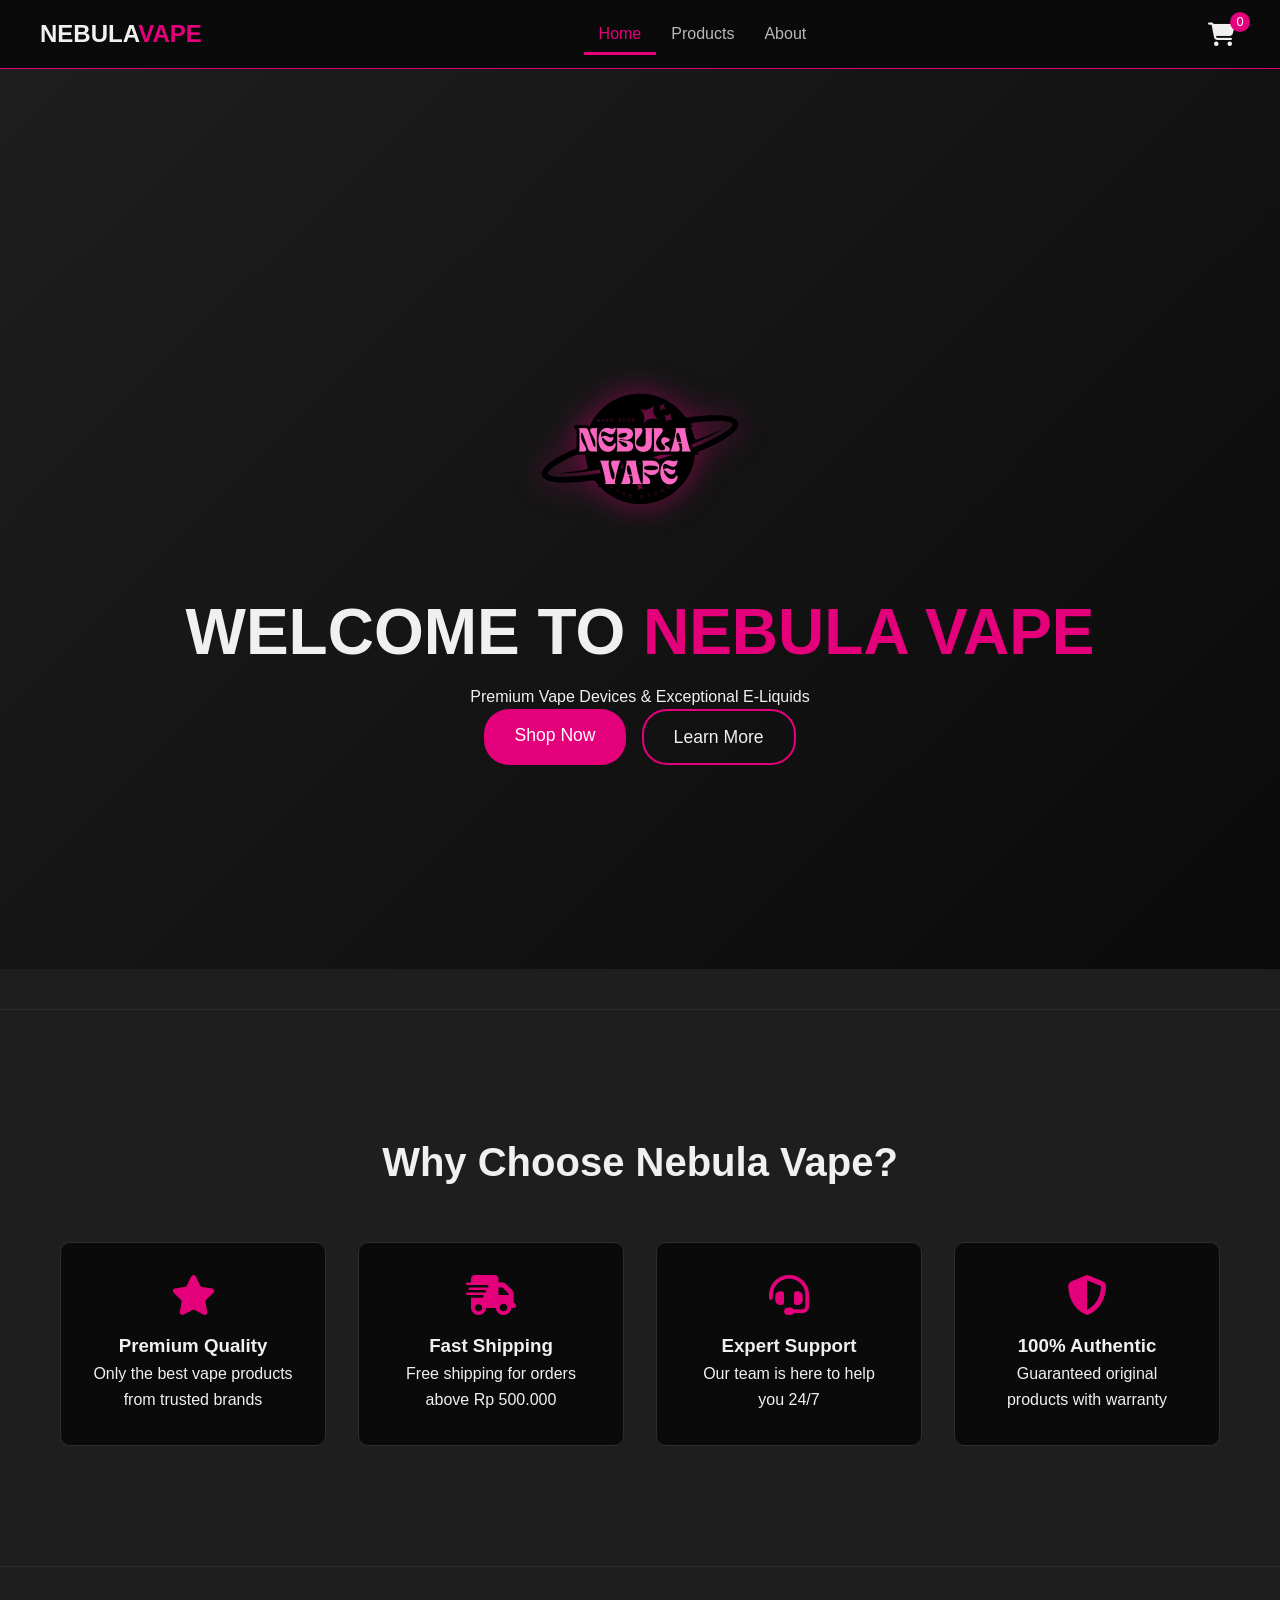
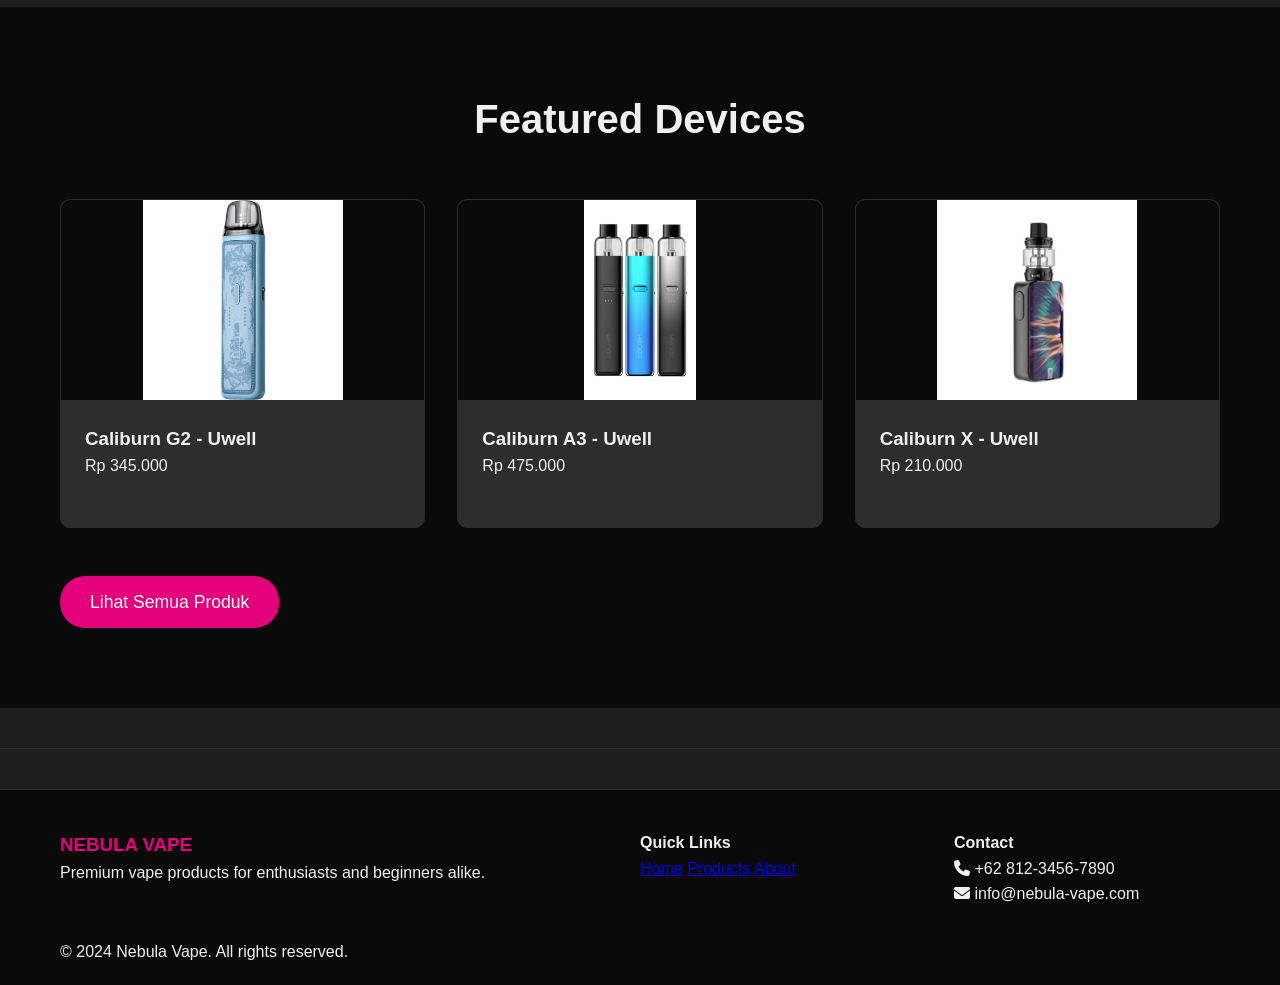
==== digital/index.html @ f7d3d521 "Add files via upload" ====
<!DOCTYPE html>
<html lang="id">
<head>
    <meta charset="UTF-8">
    <meta name="viewport" content="width=device-width, initial-scale=1.0">
    <title>Nebula Vape - Home | Premium Devices & E-Liquids</title>
    <link rel="stylesheet" href="style.css"> 
    <link rel="stylesheet" href="https://cdnjs.cloudflare.com/ajax/libs/font-awesome/6.4.0/css/all.min.css">
</head>
<body>
    
    <header class="navbar">
        <div class="logo">
            <h2>NEBULA<span>VAPE</span></h2>
        </div>
        <nav>
            <ul>
                <li><a href="index.html" class="active">Home</a></li>
                <li><a href="products.html">Products</a></li>
                <li><a href="about.html">About</a></li>
            </ul>
        </nav>
        <div class="cart-icon" id="openCartModal">
            <span class="cart-count">0</span>
            <i class="fas fa-shopping-cart"></i>
        </div>
    </header>

    <main class="main-content-navbar"> 
        <section class="hero">
            <div class="hero-content">
                <img src="assets/images/nebula_logo_graphic.png" class="hero-logo-graphic" width="300px" alt="Nebula Vape Logo">
                
                <h1>WELCOME TO <span>NEBULA VAPE</span></h1>
                <p>Premium Vape Devices & Exceptional E-Liquids</p>
                <div class="hero-buttons">
                    <a href="products.html" class="cta-btn">Shop Now</a>
                    <a href="about.html" class="cta-btn secondary">Learn More</a>
                </div>
            </div>
        </section>
        
        <hr>

        <section class="features">
            <div class="container">
                <h2>Why Choose Nebula Vape?</h2>
                <div class="features-grid">
                    <div class="feature-card">
                        <i class="fas fa-star"></i>
                        <h3>Premium Quality</h3>
                        <p>Only the best vape products from trusted brands</p>
                    </div>
                    <div class="feature-card">
                        <i class="fas fa-shipping-fast"></i>
                        <h3>Fast Shipping</h3>
                        <p>Free shipping for orders above Rp 500.000</p>
                    </div>
                    <div class="feature-card">
                        <i class="fas fa-headset"></i>
                        <h3>Expert Support</h3>
                        <p>Our team is here to help you 24/7</p>
                    </div>
                    <div class="feature-card">
                        <i class="fas fa-shield-alt"></i>
                        <h3>100% Authentic</h3>
                        <p>Guaranteed original products with warranty</p>
                    </div>
                </div>
            </div>
        </section>

        <hr>

        <section class="popular-products">
            <div class="container">
                <h2>Featured Devices</h2>
                <div class="products-preview" id="featuredProductsGrid">
                    </div>
                
                <div class="view-all">
                    <a href="products.html" class="cta-btn">Lihat Semua Produk</a>
                </div>
            </div>
        </section>

        <hr>

        <footer class="footer">
            <div class="container">
                <div class="footer-content">
                    <div class="footer-section">
                        <h3>NEBULA VAPE</h3>
                        <p>Premium vape products for enthusiasts and beginners alike.</p>
                    </div>
                    <div class="footer-section">
                        <h4>Quick Links</h4>
                        <a href="index.html">Home</a>
                        <a href="products.html">Products</a>
                        <a href="about.html">About</a>
                    </div>
                    <div class="footer-section">
                        <h4>Contact</h4>
                        <p><i class="fas fa-phone"></i> +62 812-3456-7890</p>
                        <p><i class="fas fa-envelope"></i> info@nebula-vape.com</p>
                    </div>
                </div>
                <div class="footer-bottom">
                    <p>&copy; 2024 Nebula Vape. All rights reserved.</p>
                </div>
            </div>
        </footer>
    </main>

    <div id="productDetailModal" class="modal">
        <div class="modal-content" id="productDetailContent">
            </div>
    </div>

    <div id="cartModal" class="modal">
        <div class="modal-content">
            <div class="modal-header">
                <h3>Konfirmasi Pesanan</h3> 
                <span class="close-modal close-btn" id="closeCartModal">&times;</span>
            </div>
            
            <div id="cartItems" class="cart-items-display">
                </div>

            <div class="cart-summary">
                <p><strong>Total Harga:</strong></p>
                <p><strong><span id="totalPrice">Rp 0</span></strong></p>
            </div>
            
            <div class="checkout-form-container">
                <h4>Detail Pengiriman</h4>
                <form id="checkoutForm">
                    <input type="text" id="name" placeholder="Nama Lengkap" required class="checkout-input">
                    <input type="tel" id="phone" placeholder="Nomor Telepon (WA)" required class="checkout-input">
                    <textarea id="address" placeholder="Alamat Lengkap" rows="3" required class="checkout-input"></textarea>
                    
                    <div class="modal-footer">
                        <button type="button" class="remove-all-btn cta-btn secondary">
                            <i class="fas fa-trash"></i> Hapus Semua
                        </button>
                        
                        <button type="submit" class="checkout-btn whatsapp-btn">
                            <i class="fab fa-whatsapp"></i> Konfirmasi via WhatsApp
                        </button>
                    </div>
                </form>
            </div>
        </div>
    </div>

    <script src="script.js"></script>
</body>
</html>
---- digital/style.css ----
/* ===============================
   1. Reset & Variables
   =============================== */

* {
    margin: 0;
    padding: 0;
    box-sizing: border-box; 
    scroll-behavior: smooth;
}

:root {
    --primary: #e5007b;       
    --primary-dark: #ff1493;   
    
    --dark: #0a0a0a;          
    --dark-light: #1e1e1e;    
    --card-bg: #2d2d2d;       
    --text: #f0f0f0;          
    --text-light: #b8b8b8;    

    --secondary: #00ffff; 
    --remove-btn-bg: #dc3545; 
}

body {
    font-family: 'Arial', sans-serif;
    background: var(--dark-light);
    color: var(--text);
    line-height: 1.6;
}

.container {
    max-width: 1200px;
    margin: 0 auto;
    padding: 0 20px; 
}

/* ===============================
   2. NAVBAR & MAIN LAYOUT 
   =============================== */

/* NAVBAR LAYOUT */
.navbar {
    display: flex;
    justify-content: space-between;
    align-items: center;
    padding: 15px 40px;
    background-color: var(--dark);
    border-bottom: 1px solid var(--primary);
    position: sticky; 
    top: 0;
    z-index: 1000;
}

.navbar .logo h2 { font-size: 1.5rem; margin: 0;}
.navbar .logo span { color: var(--primary); }

.navbar nav ul { list-style: none; display: flex; }
.navbar nav ul li a {
    color: var(--text-light);
    text-decoration: none;
    padding: 10px 15px;
    transition: color 0.3s;
    border-bottom: 3px solid transparent;
}
.navbar nav ul li a:hover,
.navbar nav ul li a.active {
    color: var(--primary);
    border-bottom-color: var(--primary);
}

.cart-icon {
    position: relative;
    cursor: pointer;
    font-size: 1.5em;
    padding: 5px;
    display: flex;
    align-items: center;
    color: var(--text);
}
.cart-count {
    position: absolute;
    top: -5px;
    right: -10px;
    background: var(--primary); 
    color: white;
    border-radius: 50%;
    width: 20px;
    height: 20px;
    display: flex;
    align-items: center;
    justify-content: center;
    font-size: 0.8rem;
}

/* MAIN CONTENT BARU */
.main-content-navbar {
    margin-left: 0; 
    min-height: 100vh;
}

hr { border: none; border-top: 1px solid var(--card-bg); margin: 40px 0; }

/* ===============================
   3. CTA & Buttons
   =============================== */

.cta-btn {
    background: var(--primary); 
    color: white;
    border: none;
    padding: 12px 30px;
    border-radius: 25px;
    font-size: 1.1rem;
    cursor: pointer;
    transition: all 0.3s;
    text-decoration: none;
    display: inline-block;
}
.cta-btn:hover { background: var(--primary-dark); transform: translateY(-2px); }
.cta-btn.secondary { background: transparent; border: 2px solid var(--primary); color: var(--text); }
.cta-btn.secondary:hover { background: var(--primary); }


/* ===============================
   4. Homepage Sections 
   =============================== */

.hero {
    background: linear-gradient(135deg, var(--dark-light) 0%, var(--dark) 100%);
    min-height: 100vh;
    display: flex;
    align-items: center;
    justify-content: center;
    text-align: center;
    padding: 0 20px;
    padding-top: 50px; 
}
.hero-logo-graphic {
    width: 250px; 
    filter: drop-shadow(0 0 15px rgba(229, 0, 123, 0.5)); 
    animation: float 3s ease-in-out infinite;
}

@keyframes float { 0%, 100% { transform: translateY(0px); } 50% { transform: translateY(-10px); } }
.hero-content h1 { font-size: 4rem; text-transform: uppercase; }
.hero-content span { color: var(--primary); }
.hero-buttons { display: flex; gap: 1rem; justify-content: center; flex-wrap: wrap; }

.features { padding: 80px 0; background: var(--dark-light); }
.features h2 { text-align: center; font-size: 2.5rem; margin-bottom: 3rem; }
.features-grid { display: grid; grid-template-columns: repeat(auto-fit, minmax(250px, 1fr)); gap: 2rem; }
.feature-card { background: var(--dark); padding: 2rem; border-radius: 10px; text-align: center; border: 1px solid var(--card-bg); transition: transform 0.3s; }
.feature-card:hover { transform: translateY(-5px); border-color: var(--primary); }
.feature-card i { font-size: 2.5rem; color: var(--primary); margin-bottom: 1rem; }

.popular-products { padding: 80px 0; background: var(--dark); }
.popular-products h2 { text-align: center; font-size: 2.5rem; margin-bottom: 3rem; }
.products-preview { display: grid; grid-template-columns: repeat(auto-fit, minmax(280px, 1fr)); gap: 2rem; margin-bottom: 3rem; }


/* ===============================
   5. Products Page & Cards 
   =============================== */

.page-header { background: linear-gradient(135deg, var(--primary) 0%, var(--dark-light) 100%); padding: 100px 0 60px; text-align: center; padding-top: 130px; }
.products-page { padding: 60px 0; background: var(--dark-light); min-height: 60vh; }

.products-grid { display: grid; grid-template-columns: repeat(auto-fit, minmax(280px, 1fr)); gap: 2rem; }

.product-card {
    background: var(--card-bg);
    border-radius: 10px;
    overflow: hidden;
    transition: transform 0.3s;
    border: 1px solid var(--card-bg);
    padding-bottom: 1.5rem; 
    display: flex;
    flex-direction: column;
    cursor: pointer; 
}
.product-card:hover { border-color: var(--primary); }

.product-image { 
    height: 200px; 
    background: var(--dark); 
    background-size: cover; 
    background-repeat: no-repeat; 
    background-position: center; 
    overflow: hidden; 
    
    display: flex;
    align-items: center;
    justify-content: center;
}

.product-image img {
    width: 100%;
    height: 100%;
    object-fit: contain; 
    transition: transform 0.3s;
}
.product-card:hover .product-image img {
    transform: scale(1.05);
}

.product-info { padding: 1.5rem; position: relative; display: flex; flex-direction: column; flex-grow: 1; }
.product-info .price { font-weight: bold; color: var(--primary); }

.stock-badge { 
    position: absolute; top: 10px; right: 10px; background-color: var(--primary); color: white; padding: 4px 8px; border-radius: 10px; font-size: 0.8rem; font-weight: bold; z-index: 10;
}

.checkout-input { 
    padding: 10px;
    border-radius: 5px;
    background-color: var(--dark-light);
    color: var(--text);
    border: 1px solid var(--primary);
    margin-bottom: 10px;
    width: 100%; 
}

/* ===============================
   6. About & Contact Sections
   =============================== */
.about-content { padding: 80px 0; background: var(--dark-light); }
.about-grid { display: grid; grid-template-columns: 2fr 1fr; gap: 4rem; align-items: start; }
.about-text h2 { color: var(--primary); font-size: 2rem; }
.values-list i { color: var(--primary); }
.image-placeholder { border: 2px solid var(--primary); }
.image-placeholder i { color: var(--primary); }

.team-section { padding: 80px 0; background: var(--dark); }
.team-section h2 { text-align: center; font-size: 2.5rem; margin-bottom: 3rem; }
.team-grid { display: grid; grid-template-columns: repeat(auto-fit, minmax(200px, 1fr)); gap: 2rem; }
.member-photo { border: 3px solid var(--primary); color: var(--primary); width: 150px; height: 150px; margin: 0 auto 1rem; border-radius: 50%; display: flex; align-items: center; justify-content: center; font-size: 3rem;}

.contact-section { padding: 80px 0; background: var(--dark-light); }
.contact-grid { display: grid; grid-template-columns: 1fr 1fr; gap: 4rem; }
.contact-item i { color: var(--primary); }
.contact-form { background: var(--dark); padding: 2rem; border-radius: 10px; }
.contact-form input:focus, .contact-form textarea:focus { outline: none; border-color: var(--primary); }


/* ===============================
   7. Footer
   =============================== */
.footer { background: var(--dark); padding: 40px 0 20px; border-top: 1px solid var(--card-bg); }
.footer-content { display: grid; grid-template-columns: 2fr 1fr 1fr; gap: 3rem; margin-bottom: 2rem; }
.footer-section h3 { color: var(--primary); }
.footer-section a:hover { color: var(--primary); }


/* ===============================
   8. Modal (Keranjang & Detail Produk)
   =============================== */

.modal {
    display: none; 
    position: fixed;
    z-index: 2000;
    width: 100%;
    height: 100%;
    background: rgba(0, 0, 0, 0.7); 
    top: 0;
    left: 0;
    transform: none;
    transition: opacity 0.3s ease-out;
}

.modal.active { display: block; }

/* Styling Konten Modal */
.modal-content {
    background-color: var(--dark-light); 
    padding: 2rem;
    border-radius: 10px;
    height: auto;
    box-shadow: 0 0 15px rgba(0, 0, 0, 0.5);
    border-left: none;
    
    /* Default untuk Cart Modal */
    max-width: 400px;
    margin: 0 0 0 auto; 
    height: 100%;
    display: flex; 
    flex-direction: column;
}

/* Modal Detail Produk (untuk kartu yang diklik) */
#productDetailModal .modal-content {
    max-width: 600px;
    height: auto;
    margin: 5% auto; /* Posisi di tengah layar */
    display: block; 
}
.product-detail-body {
    display: flex;
    gap: 30px;
    align-items: flex-start;
}
.detail-image-wrapper {
    flex: 1;
    max-width: 50%;
    text-align: center;
}
.detail-image-wrapper .detail-image {
    max-width: 100%;
    max-height: 400px;
    object-fit: contain;
}
.detail-info {
    flex: 1;
}
.detail-price span {
    font-size: 1.5rem;
    font-weight: bold;
    color: var(--primary);
}

.modal-header { display: flex; justify-content: space-between; align-items: center; margin-bottom: 1.5rem; padding-bottom: 10px; border-bottom: 1px solid var(--card-bg); }
.close-modal { font-size: 2rem; cursor: pointer; color: var(--primary); }

.cart-items-display { flex-grow: 1; overflow-y: auto; margin-bottom: 1.5rem; }
.cart-item { display: flex; justify-content: space-between; align-items: center; padding: 10px 0; border-bottom: 1px dotted var(--card-bg); }
.cart-summary { display: flex; justify-content: space-between; align-items: center; margin-top: 1rem; padding-top: 1rem; border-top: 2px solid var(--primary); font-size: 1.1rem; }

.checkout-form-container h4 { margin-top: 2rem; margin-bottom: 1rem; }

.modal-footer { display: flex; justify-content: space-between; gap: 10px; margin-top: 20px; }
.whatsapp-btn { background-color: #25D366; color: white; flex: 2; }
.whatsapp-btn:hover { background-color: #128C7E; }
.remove-all-btn { background-color: var(--remove-btn-bg); color: var(--text); flex: 1; }
.remove-all-btn:hover { background-color: #c82333; }


/* ===============================
   9. Responsive Design
   =============================== */

@media (max-width: 768px) {
    /* Hapus aturan Sidebar */
    
    .navbar { padding: 15px 20px; flex-wrap: wrap; }
    .navbar nav { width: 100%; order: 3; margin-top: 10px; }
    .navbar nav ul { justify-content: space-around; width: 100%; }

    .main-content-navbar { margin-left: 0; padding-top: 0; }
    
    .hero-content h1 { font-size: 2.5rem; }
    .page-header h1 { font-size: 2rem; }
    
    .about-grid, .contact-grid, .footer-content { grid-template-columns: 1fr; }
    
    .modal { max-width: 100%; }
    .modal-content { border-right: none; }
    
    #productDetailModal .modal-content {
        width: 90%;
        margin: 50px auto;
    }
    .product-detail-body {
        flex-direction: column;
        align-items: center;
    }
    .detail-image-wrapper {
        max-width: 100%;
    }
}
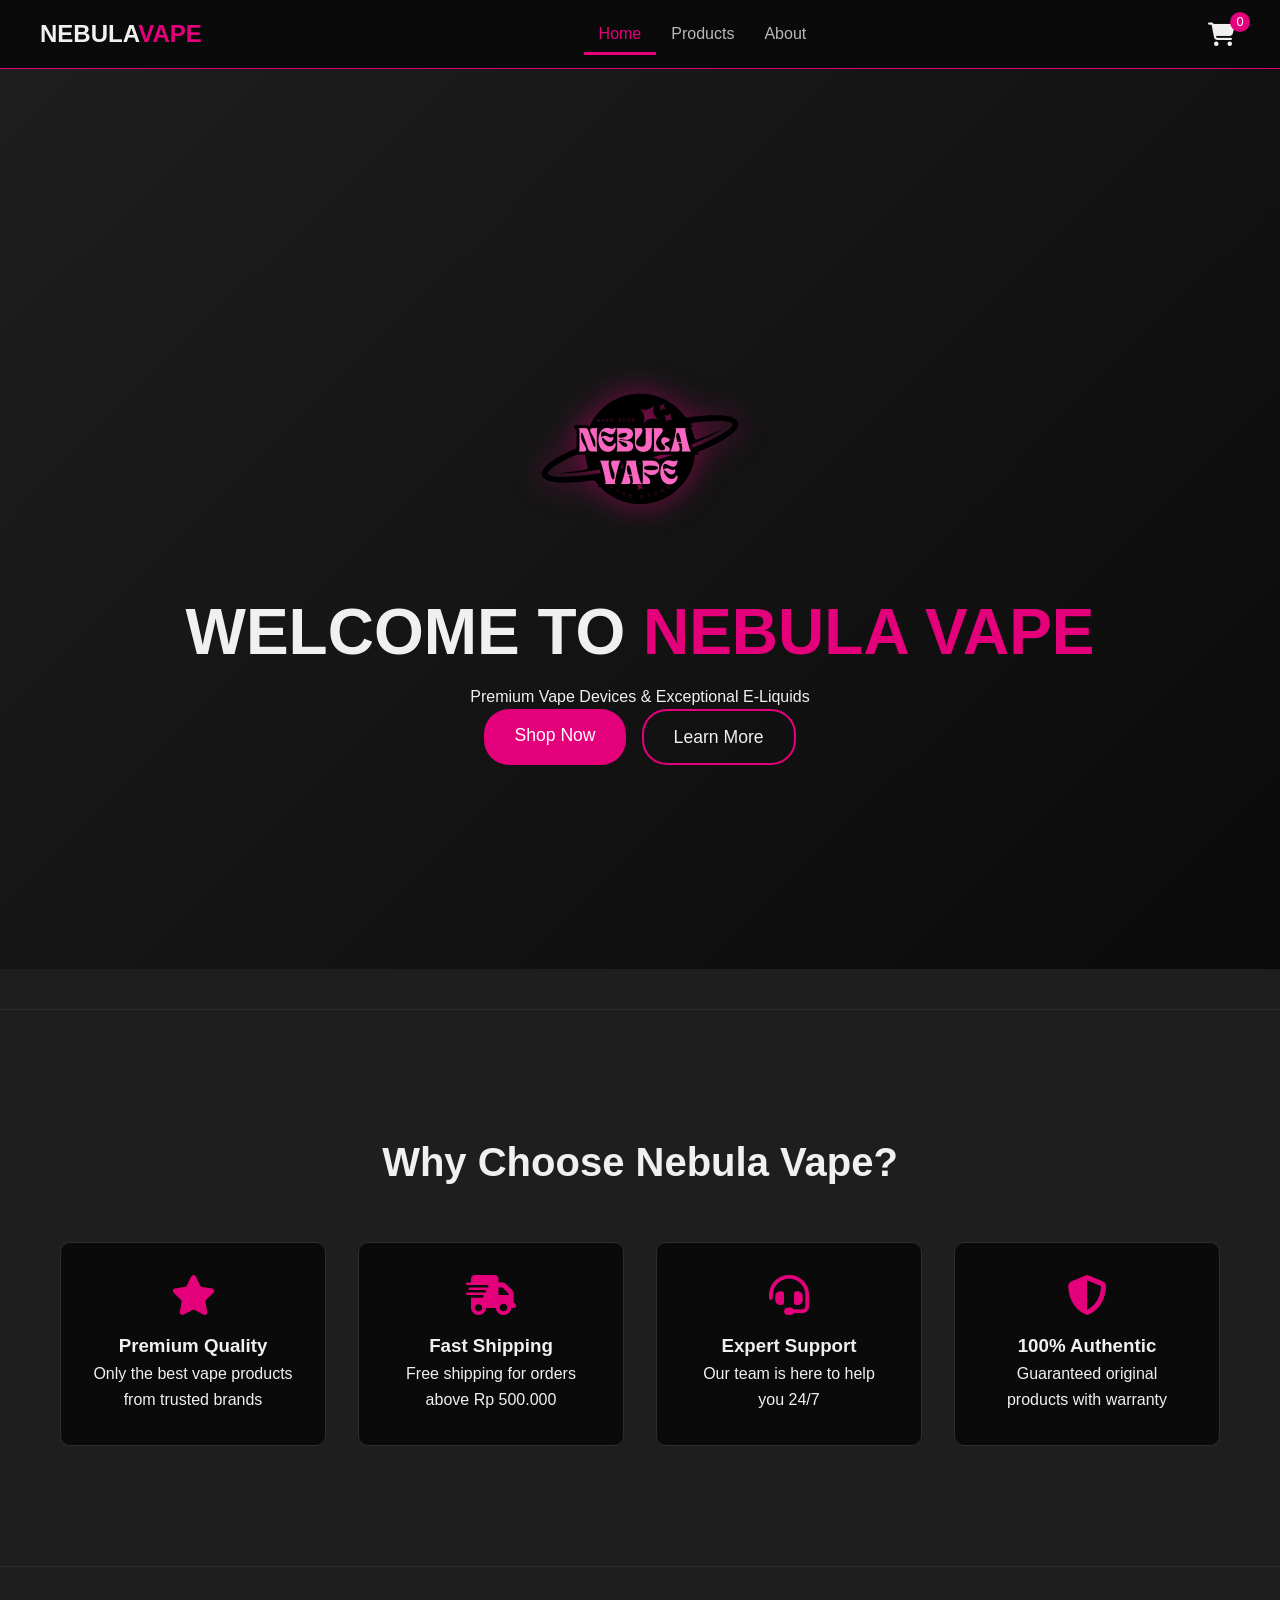
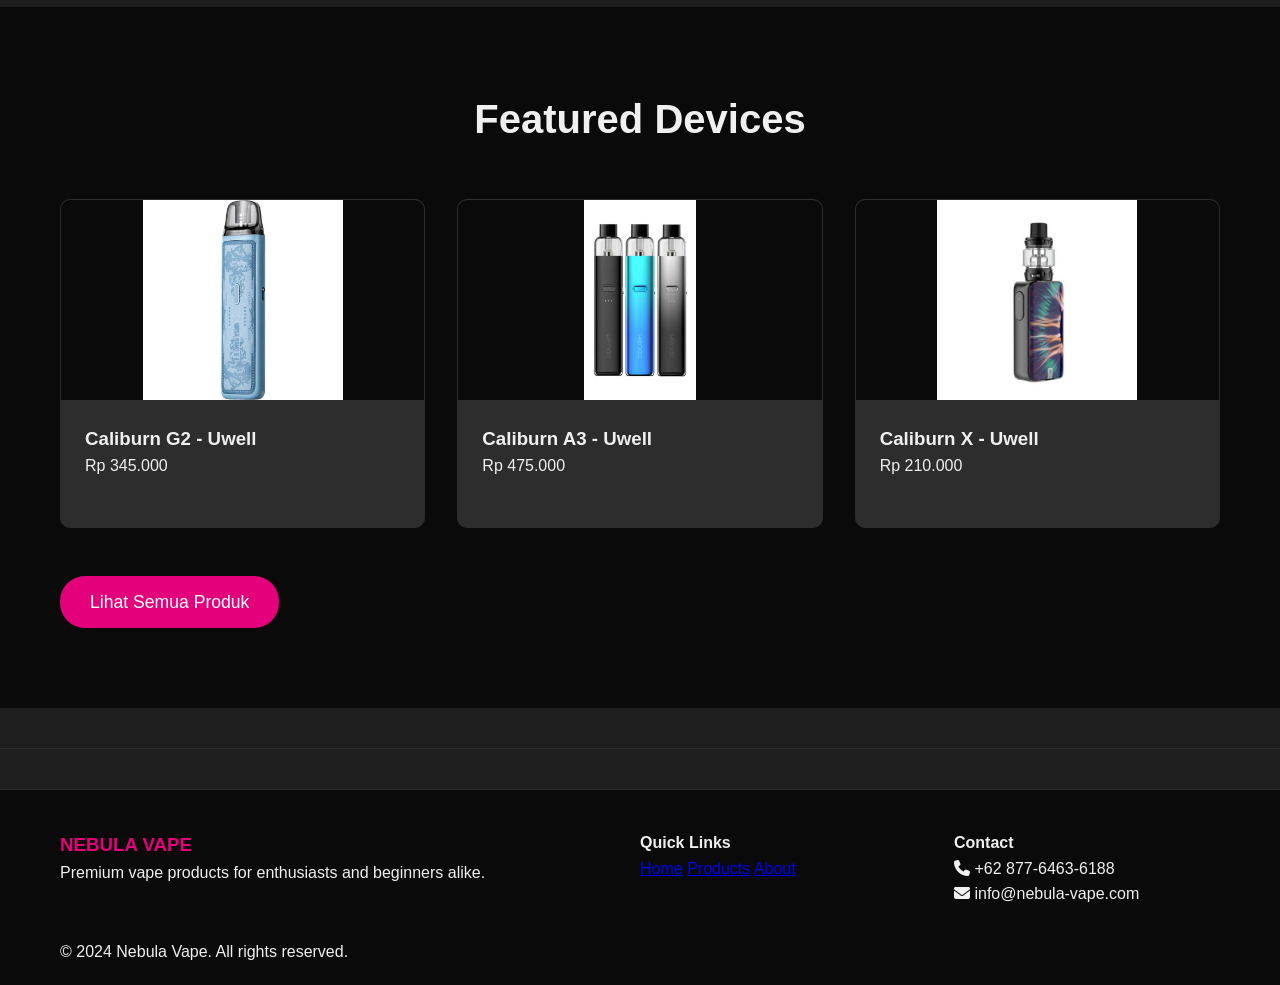
==== commit f918213c: "Update index.html" ====
--- a/digital/index.html
+++ b/digital/index.html
@@ -101,7 +101,7 @@
                     </div>
                     <div class="footer-section">
                         <h4>Contact</h4>
-                        <p><i class="fas fa-phone"></i> +62 812-3456-7890</p>
+                        <p><i class="fas fa-phone"></i> +62 877-6463-6188</p>
                         <p><i class="fas fa-envelope"></i> info@nebula-vape.com</p>
                     </div>
                 </div>
@@ -155,4 +155,4 @@
 
     <script src="script.js"></script>
 </body>
-</html>+</html>
